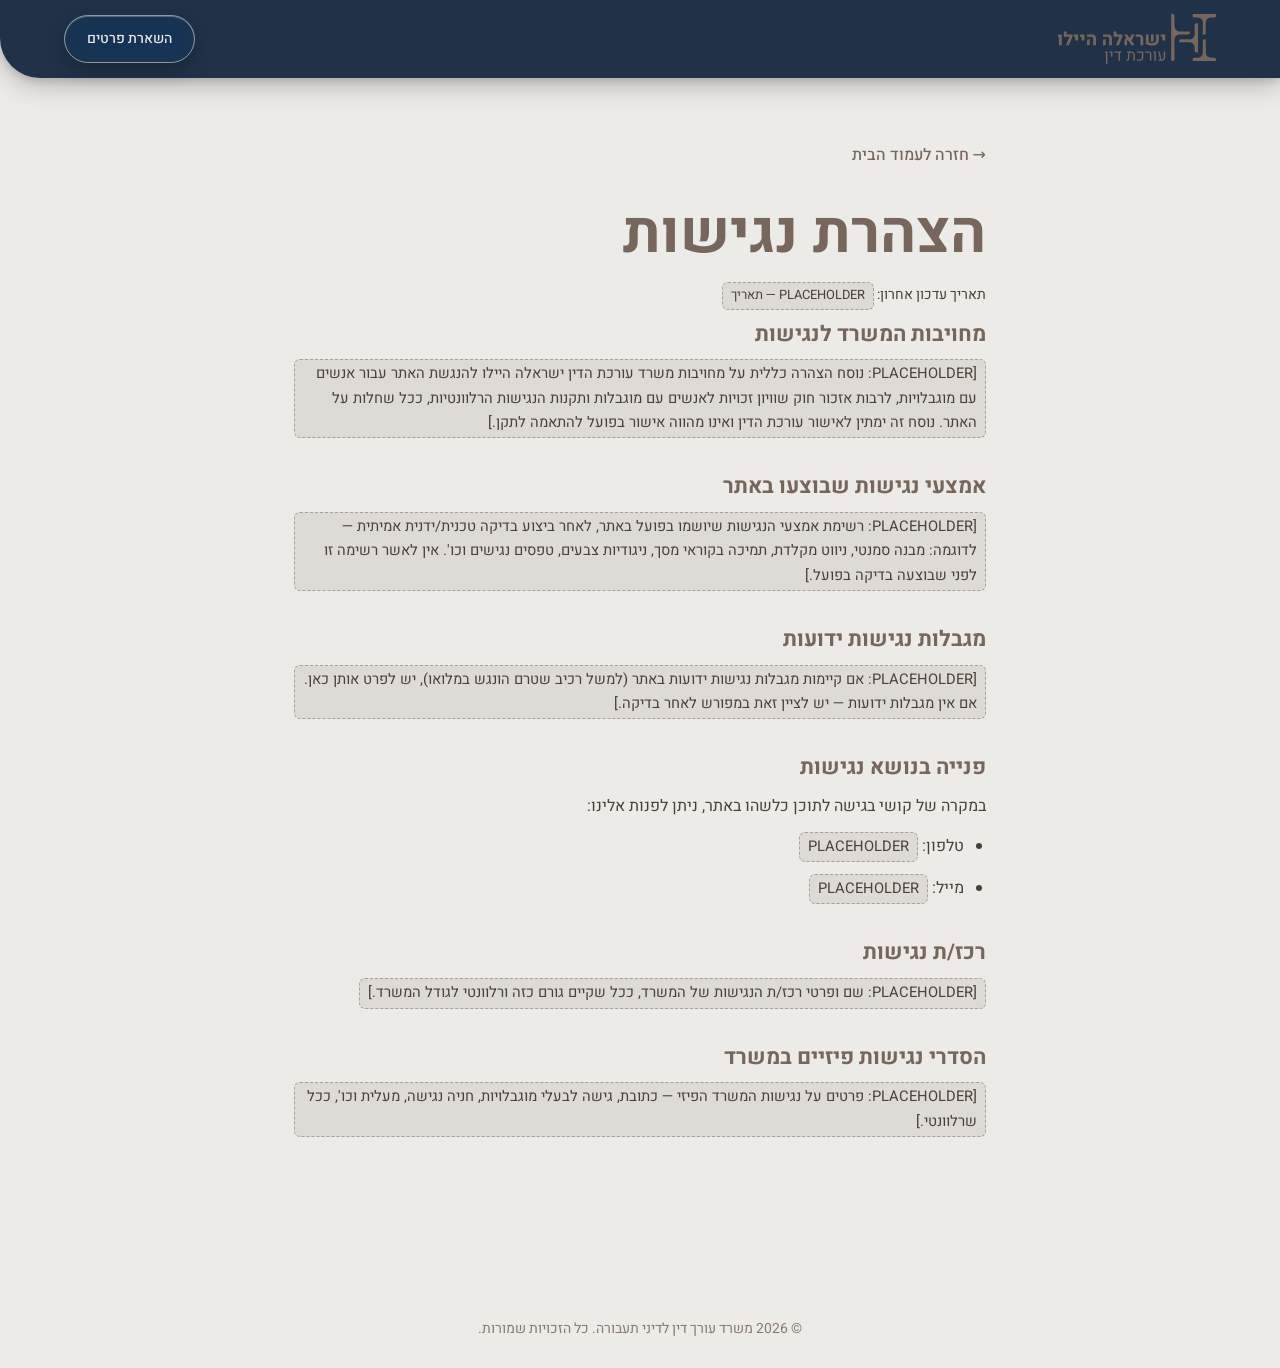
==== accessibility-statement.html @ 23fb0fcb "Add files via upload" ====
<!DOCTYPE html>
<html lang="he" dir="rtl">
<head>
  <meta charset="UTF-8">
  <meta name="viewport" content="width=device-width, initial-scale=1">
  <title>הצהרת נגישות | ישראלה היילו, עורכת דין</title>
  <meta name="description" content="הצהרת נגישות לאתר משרד עורכת הדין ישראלה היילו.">
  <meta name="robots" content="noindex, follow">
  <link rel="canonical" href="https://PLACEHOLDER-DOMAIN.co.il/accessibility-statement.html">
  <link rel="icon" href="assets/icons/favicon.svg" type="image/svg+xml">

  <link rel="preconnect" href="https://fonts.googleapis.com">
  <link rel="preconnect" href="https://fonts.gstatic.com" crossorigin>
  <link href="https://fonts.googleapis.com/css2?family=Heebo:wght@400;500;700&display=swap" rel="stylesheet">

  <link rel="stylesheet" href="css/reset.css">
  <link rel="stylesheet" href="css/variables.css">
  <link rel="stylesheet" href="css/styles.css">
</head>
<body>

  <a href="#main" class="skip-link sr-only-focusable">דלג לתוכן הראשי</a>

  <header class="site-header">
    <div class="container site-header__inner">
      <a href="index.html" class="site-header__logo-link" aria-label="ישראלה היילו, עורכת דין — לעמוד הבית">
        <img src="assets/icons/logo.svg" alt="ישראלה היילו, עורכת דין" class="site-header__logo">
      </a>
      <a href="index.html#contact" class="btn btn--primary btn--glass site-header__cta">השארת פרטים</a>
    </div>
  </header>

  <main id="main" class="legal-page">
    <div class="container">
      <a href="index.html" class="legal-page__back">→ חזרה לעמוד הבית</a>

      <h1>הצהרת נגישות</h1>
      <p class="legal-page__updated">
        תאריך עדכון אחרון: <span class="placeholder">PLACEHOLDER — תאריך</span>
      </p>

      <section aria-labelledby="a11y-general">
        <h2 id="a11y-general">מחויבות המשרד לנגישות</h2>
        <p>
          <span class="placeholder">
            [PLACEHOLDER: נוסח הצהרה כללית על מחויבות משרד עורכת הדין ישראלה היילו להנגשת האתר עבור אנשים עם מוגבלויות,
            לרבות אזכור חוק שוויון זכויות לאנשים עם מוגבלות ותקנות הנגישות הרלוונטיות, ככל שחלות על האתר. נוסח זה
            ימתין לאישור עורכת הדין ואינו מהווה אישור בפועל להתאמה לתקן.]
          </span>
        </p>
      </section>

      <section aria-labelledby="a11y-measures">
        <h2 id="a11y-measures">אמצעי נגישות שבוצעו באתר</h2>
        <p>
          <span class="placeholder">
            [PLACEHOLDER: רשימת אמצעי הנגישות שיושמו בפועל באתר, לאחר ביצוע בדיקה טכנית/ידנית אמיתית — לדוגמה: מבנה
            סמנטי, ניווט מקלדת, תמיכה בקוראי מסך, ניגודיות צבעים, טפסים נגישים וכו'. אין לאשר רשימה זו לפני שבוצעה
            בדיקה בפועל.]
          </span>
        </p>
      </section>

      <section aria-labelledby="a11y-limitations">
        <h2 id="a11y-limitations">מגבלות נגישות ידועות</h2>
        <p>
          <span class="placeholder">
            [PLACEHOLDER: אם קיימות מגבלות נגישות ידועות באתר (למשל רכיב שטרם הונגש במלואו), יש לפרט אותן כאן. אם אין
            מגבלות ידועות — יש לציין זאת במפורש לאחר בדיקה.]
          </span>
        </p>
      </section>

      <section aria-labelledby="a11y-contact">
        <h2 id="a11y-contact">פנייה בנושא נגישות</h2>
        <p>
          במקרה של קושי בגישה לתוכן כלשהו באתר, ניתן לפנות אלינו:
        </p>
        <ul>
          <li>טלפון: <span class="placeholder">PLACEHOLDER</span></li>
          <li>מייל: <span class="placeholder">PLACEHOLDER</span></li>
        </ul>
      </section>

      <section aria-labelledby="a11y-coordinator">
        <h2 id="a11y-coordinator">רכז/ת נגישות</h2>
        <p>
          <span class="placeholder">
            [PLACEHOLDER: שם ופרטי רכז/ת הנגישות של המשרד, ככל שקיים גורם כזה ורלוונטי לגודל המשרד.]
          </span>
        </p>
      </section>

      <section aria-labelledby="a11y-physical">
        <h2 id="a11y-physical">הסדרי נגישות פיזיים במשרד</h2>
        <p>
          <span class="placeholder">
            [PLACEHOLDER: פרטים על נגישות המשרד הפיזי — כתובת, גישה לבעלי מוגבלויות, חניה נגישה, מעלית וכו', ככל
            שרלוונטי.]
          </span>
        </p>
      </section>
    </div>
  </main>

  <footer class="site-footer">
    <div class="container">
      <div class="site-footer__legal" style="justify-content:center;">
        <p class="site-footer__copyright">© 2026 משרד עורך דין לדיני תעבורה. כל הזכויות שמורות.</p>
      </div>
    </div>
  </footer>

</body>
</html>
---- css/variables.css ----
/* =========================================================
   DESIGN TOKENS
   מבוסס על מפרט Figma מאושר. כל הערכים המסומנים "מדויק"
   הגיעו ישירות מהלקוחה. ערכים המסומנים "משוער" הם הערכה
   הנדסית סבירה (glass/shadow) שממתינה לאישור סופי מול Figma.
   ========================================================= */
:root {
  /* ---- Brand colors (מדויק) ---- */
  --color-navy: #1F3248;
  --color-navy-rgb: 31, 50, 72;
  --color-brown: #76665B;
  --color-brown-rgb: 118, 102, 91;
  --color-cream: #EDEBE8;
  --color-cream-rgb: 237, 235, 232;

  /* ---- Derived text colors ----
     נבדק ידנית מול ניגודיות WCAG AA (חובה לפי בריף הנגישות):
     brown-on-cream ≈ 4.6:1 (עובר AA לטקסט רגיל)
     cream-on-navy  ≈ 11:1 (עובר AAA)
     cream-on-brown ≈ 4.6:1 (עובר AA לטקסט רגיל) */
  --color-text-on-cream: var(--color-brown);
  --color-text-on-dark: var(--color-cream);
  --color-text-muted-on-dark: rgba(var(--color-cream-rgb), 0.78);

  /* ---- Typography ---- */
  --font-family: "Heebo", "Segoe UI", system-ui, -apple-system, sans-serif;
  --fw-regular: 400;
  --fw-medium: 500;
  --fw-bold: 700;

  --fs-h1: clamp(2rem, 1.4rem + 2.8vw, 4.1rem);
  --fs-h2: clamp(1.5rem, 1.2rem + 1.4vw, 2.35rem);
  --fs-h3: clamp(1.05rem, 0.95rem + 0.4vw, 1.25rem);
  --fs-body-lg: clamp(1rem, 0.93rem + 0.3vw, 1.15rem);
  --fs-body: 1rem;
  --fs-small: 0.875rem;
  --fs-eyebrow: 0.875rem;

  --lh-heading: 1.2;
  --lh-body: 1.65;

  /* ---- Layout ---- */
  --container-max: 1280px;
  --container-padding-inline: clamp(20px, 5vw, 80px);
  --section-padding-block: clamp(56px, 9vw, 120px);

  /* ---- Radius (מדויק היכן שצוין) ---- */
  --radius-pill: 999px;
  --radius-card: 20px;
  --radius-header-corner: 37px; /* מדויק — פינה שמאלית-תחתונה של ה-Header */
  --radius-field: 14px;

  /* ---- Shadows (משוער, glassmorphism סטנדרטי) ---- */
  --shadow-drop-btn: 0 8px 20px rgba(0, 0, 0, 0.22);
  --shadow-drop-card: 0 4px 18px rgba(0, 0, 0, 0.12);
  --shadow-inner-field:
    inset 0 2px 6px rgba(0, 0, 0, 0.28),
    inset 0 1px 0 rgba(255, 255, 255, 0.06);
  --shadow-focus: 0 0 0 3px rgba(255, 255, 255, 0.9), 0 0 0 5px var(--color-navy);

  /* ---- Glass effect (משוער) ---- */
  --glass-blur: 12px;
  --glass-bg-on-photo: rgba(var(--color-cream-rgb), 0.16);
  --glass-border-on-photo: rgba(255, 255, 255, 0.35);
  --glass-bg-card: rgba(255, 255, 255, 0.08);
  --glass-border-card: rgba(255, 255, 255, 0.18);

  /* ---- Motion ---- */
  --ease-standard: cubic-bezier(0.4, 0, 0.2, 1);
  --duration-fast: 150ms;
  --duration-base: 250ms;

  /* ---- Z-index scale ---- */
  --z-header: 50;
  --z-skiplink: 100;
}
---- css/styles.css ----
/* =========================================================
   BASE
   ========================================================= */
html {
  scroll-padding-top: 100px;
}

body {
  font-family: var(--font-family);
  font-weight: var(--fw-regular);
  font-size: var(--fs-body);
  line-height: var(--lh-body);
  background: var(--color-cream);
  color: var(--color-text-on-cream);
  overflow-x: hidden;
}

.container {
  max-width: var(--container-max);
  margin-inline: auto;
  padding-inline: var(--container-padding-inline);
}

h1, h2, h3 {
  font-weight: var(--fw-bold);
  line-height: var(--lh-heading);
}

h2 { font-size: var(--fs-h2); }
h3 { font-size: var(--fs-h3); }

a:focus-visible,
button:focus-visible,
input:focus-visible,
textarea:focus-visible {
  outline: 3px solid var(--color-navy);
  outline-offset: 3px;
  border-radius: 4px;
}

.hero :focus-visible,
.cta :focus-visible {
  outline: 3px solid var(--color-cream);
  outline-offset: 3px;
}

/* =========================================================
   SKIP LINK (a11y)
   ========================================================= */
.skip-link {
  position: fixed;
  inset-inline-start: 12px;
  top: 12px;
  z-index: var(--z-skiplink);
  background: var(--color-navy);
  color: var(--color-cream);
  padding: 12px 20px;
  border-radius: 10px;
  font-weight: var(--fw-medium);
  transform: translateY(-150%);
  transition: transform var(--duration-base) var(--ease-standard);
}

.skip-link:focus {
  transform: translateY(0);
}

/* =========================================================
   BUTTONS
   ========================================================= */
.btn {
  display: inline-flex;
  align-items: center;
  justify-content: center;
  gap: 8px;
  padding: 15px 30px;
  border-radius: var(--radius-pill);
  font-weight: var(--fw-medium);
  font-size: var(--fs-body);
  white-space: nowrap;
  transition: transform var(--duration-fast) var(--ease-standard),
              box-shadow var(--duration-fast) var(--ease-standard),
              background-color var(--duration-fast) var(--ease-standard);
}

.btn:hover { transform: translateY(-2px); }
.btn:active { transform: translateY(0); }

.btn--glass {
  backdrop-filter: blur(var(--glass-blur)) saturate(160%);
  -webkit-backdrop-filter: blur(var(--glass-blur)) saturate(160%);
  box-shadow: var(--shadow-drop-btn), inset 0 1px 0 rgba(255, 255, 255, 0.25);
  border: 1px solid var(--glass-border-on-photo);
}

.btn--primary {
  background: rgba(var(--color-navy-rgb), 0.72);
  color: var(--color-cream);
}
.btn--primary:hover { background: rgba(var(--color-navy-rgb), 0.85); }

.btn--secondary {
  background: rgba(var(--color-brown-rgb), 0.62);
  color: var(--color-cream);
}
.btn--secondary:hover { background: rgba(var(--color-brown-rgb), 0.78); }

.btn--submit {
  width: 100%;
  background: var(--color-brown);
  color: var(--color-cream);
  backdrop-filter: blur(6px);
  -webkit-backdrop-filter: blur(6px);
  box-shadow: var(--shadow-drop-btn);
  border: 1px solid rgba(255, 255, 255, 0.15);
  position: relative;
}
.btn--submit:hover { background: #857567; }
.btn--submit:disabled { opacity: 0.7; cursor: not-allowed; transform: none; }

.btn-spinner {
  display: none;
  width: 16px;
  height: 16px;
  border-radius: 50%;
  border: 2px solid rgba(237, 235, 232, 0.4);
  border-top-color: var(--color-cream);
  animation: spin 0.7s linear infinite;
}
.is-loading .btn-spinner { display: inline-block; }
.is-loading .btn-label { opacity: 0.85; }

@keyframes spin {
  to { transform: rotate(360deg); }
}

/* =========================================================
   HEADER
   בסיסי לכל הרוחבים: פינה מעוגלת גדולה יותר, אפקט זכוכית
   (שקיפות + blur) וצל עדין — זהה במובייל ובדסקטופ.
   ========================================================= */
.site-header {
  position: sticky;
  top: 0;
  z-index: var(--z-header);

  /* רקע אטום — בלי שקיפות ובלי glass */
  background: var(--color-navy);

  /* אין blur / backdrop-filter */
  border-bottom-left-radius: 40px;

  /* Drop shadow ברור כלפי מטה */
  box-shadow:
    0 8px 24px rgba(0, 0, 0, 0.22),
    0 3px 8px rgba(0, 0, 0, 0.12);
}

.site-header__inner {
  display: flex;
  align-items: center;
  justify-content: space-between;
  gap: 16px;
  padding-block: 14px;
  /* ללא max-width של .container — כדי שבמסכים רחבים מאוד הלוגו
     והכפתור ימשיכו להתרווח יחסית לרוחב המסך ולא יישארו "תקועים"
     צמודים זה לזה במרכז. */
  max-width: none;
}

.site-header__logo-link {
  display: inline-flex;
  align-items: center;
}

.site-header__logo {
  height: 50px;
  width: auto;
}

.site-header__cta {
  padding: 11px 22px;
  font-size: var(--fs-small);
  background: transparent;
  color: var(--color-cream);
  border: 1.5px solid rgba(237, 235, 232, 0.55);
}
.site-header__cta:hover {
  background: rgba(237, 235, 232, 0.1);
  border-color: var(--color-cream);
}

/* =========================================================
   HERO — BASE (מובייל, ברירת מחדל)
   כותרת + טקסט במרכז למעלה, רווח, כפתורים למטה.
   התמונה משמשת כרקע מלא של הסקשן ותמיד נראית במלואה
   (object-fit: contain — לא נחתכת, לא נמתחת).
   גובה הסקשן נשלט במקום אחד: --hero-height-mobile.
   ========================================================= */
/* =========================================================
   HERO — EDITABLE VALUES
   כאן אפשר לשלוט בקלות על הטיפוגרפיה וגודל התמונה
   ========================================================= */

.hero {
  /* ---------- TYPOGRAPHY ---------- */

  /* רווח בין האותיות */
  --hero-letter-spacing-heading: 0px;
  --hero-letter-spacing-text: 0px;

  /* רווח בין השורות */
  --hero-line-height-heading: 1.15;
  --hero-line-height-text: 1.6;

  /* ---------- IMAGE SIZE ---------- */

  /* הגדלת התמונה במובייל */
  --hero-image-scale-mobile: 1.35;

  /* הגדלת התמונה בדסקטופ */
  --hero-image-scale-desktop: 1.50;
   }

/* =========================================================
   HERO — BASE / MOBILE
   ========================================================= */

.hero {
  position: relative;
  background: var(--color-cream);

  /*
   * גובה הסקשן במובייל
   */
  min-height: 760px;

  display: flex;
  align-items: stretch;
  overflow: hidden;

  /*
   * חשוב:
   * מונע מה-padding להגדיל את האלמנט מעבר לגובה שהוגדר.
   */
  box-sizing: border-box;
}

/* =========================================================
   HERO — IMAGE
   ========================================================= */

.hero__media {
  position: absolute;
  inset: 0;
  z-index: 0;

  display: flex;
  align-items: center;
  justify-content: center;

  overflow: hidden;
}

.hero__image {
  width: 100%;
  height: 100%;

  object-fit: contain;
  object-position: center center;

  /*
   * הגדלת התמונה במובייל.
   * שנה את --hero-image-scale-mobile
   * כדי להגדיל / להקטין.
   */
  transform: scale(var(--hero-image-scale-mobile));
}

/* =========================================================
   HERO — CONTENT
   ========================================================= */

.hero__content {
  position: relative;
  z-index: 2;

  width: 100%;
  min-height: 0;

  /*
   * חשוב מאוד:
   * ה-content מקבל את גובה ה-hero עצמו.
   */
  height: 760px;

  display: flex;
  flex-direction: column;

  /*
   * כותרת למעלה,
   * כפתורים למטה.
   */
  justify-content: space-between;

  padding-block: 34px 3px;

  box-sizing: border-box;
}

.hero__text-col {
  width: 100%;
  text-align: center;
}

.hero__intro {
  display: flex;
  flex-direction: column;
}

.hero__heading {
  font-size: var(--fs-h1);
  color: var(--color-brown);

  margin-block-end: 8px;

  /* עריכה נוחה */
  letter-spacing: var(--hero-letter-spacing-heading);
  line-height: var(--hero-line-height-heading);
}

.hero__heading-desktop {
  display: none;
}

.hero__heading-mobile {
  display: block;
}

.hero__subheading {
  font-size: var(--fs-body-lg);
  color: var(--color-text-on-cream);

  max-width: 46ch;
  margin-inline: auto;

  /* עריכה נוחה */
  letter-spacing: var(--hero-letter-spacing-text);
  line-height: var(--hero-line-height-text);
}

/* =========================================================
   HERO — BUTTONS
   ========================================================= */

.hero__actions {
  position: relative;
  z-index: 3;

  display: flex;
  flex-direction: column;
  align-items: stretch;

  gap: 10px;

  width: 100%;
  max-width: 320px;

  margin-inline: auto;

  /*
   * הכפתורים יושבים בתחתית הסקשן
   * ונכנסים מעט לתוך התמונה.
   */
transform: translateY(0);}

.hero__actions .btn--primary {
  order: 1;
}

.hero__actions .btn--secondary {
  order: 2;
}
/* =========================================================
   HERO — DESKTOP
   ========================================================= */

@media (min-width: 761px) {
  .hero {
    direction: ltr;
    height: 700px;
    min-height: 700px;
    max-height: 700px;
    display: flex;
    flex-direction: row;
    align-items: stretch;
  }

  .hero__media {
    position: relative;
    inset: auto;
    order: 2;
    flex: 0 0 35%;
    max-width: 35%;
    display: flex;
    align-items: center;
    justify-content: center;
    overflow: visible;
  }

  .hero__image {
    width: 100%;
    height: 100%;
    object-fit: contain;
    object-position: center center;
    transform:
    scale(var(--hero-image-scale-desktop))
    translateX(-35px)
    translateY(-30px);
  }

  .hero__content {
    order: 1;
    flex: 0 0 65%;
    max-width: 65%;
    min-height: 0;
    height: auto;
    display: flex;
    flex-direction: column;
    align-items: center;
    justify-content: center;
    padding-inline:
      clamp(28px, 4vw, 56px)
      clamp(20px, 2.5vw, 40px);
    padding-block: 0;
    box-sizing: border-box;
    direction: rtl;
    transform: translateX(50px);
  }

  .hero__content .hero__heading-desktop {
    display: inline;
  }

  .hero__content .hero__heading-mobile {
    display: none;
  }

  .hero__text-col {
    width: 100%;
    max-width: 620px;
    margin-inline-start: auto;
    margin-inline-end: 0;
    text-align: right;
  }

  .hero__intro {
    display: block;
  }

  .hero__subheading {
    margin-inline: 0;
    margin-block-end: 30px;
  }

  .hero__actions {
    position: relative;
    display: flex;
    flex-direction: row;
    align-items: center;
    justify-content: flex-start;
    gap: 14px;
    width: auto;
    max-width: none;
    margin-inline: 0;
    transform: none;
    direction: rtl;
  }

  .hero__actions .btn--primary {
    order: 1;
  }

  .hero__actions .btn--secondary {
    order: 2;
  }
}

/* =========================================================
   HERO — TABLET / SMALL DESKTOP
   ========================================================= */

@media (min-width: 761px) and (max-width: 1024px) {

  .hero {
    height: calc(100svh - 120px);
    min-height: 520px;
  }

  .hero__media {
    flex-basis: 40%;
    max-width: 40%;
  }

  .hero__content {
    flex-basis: 60%;
    max-width: 60%;

    padding-inline: 28px;
  }

  .hero__text-col {
    max-width: 480px;
  }

  /*
   * בטאבלט מעט פחות הגדלה
   * כדי לא לדחוף את התמונה מחוץ לאזור.
   */
  .hero__image {
  transform: scale(1.10) translateX(-15px) translateY(-20px);
}
}

/* =========================================================
   SERVICES SECTION
   ========================================================= */
.services {
  background: var(--color-cream);
  padding-block: var(--section-padding-block);
}

.services__intro {
  text-align: center;
  max-width: 900px;
  margin-inline: auto;
  margin-block-end: 48px;
}

.services__break {
  display: none; /* בדסקטופ: שורה אחת */
}

.eyebrow {
  font-size: var(--fs-eyebrow);
  font-weight: var(--fw-medium);
  color: var(--color-brown);
  margin-block-end: 10px;
  letter-spacing: 0.02em;
}

.services h2 {
  color: var(--color-brown);
}

.services__grid {
  display: grid;
  grid-template-columns: repeat(2, 1fr);
  gap: 20px;
}

.service-card {
  background: rgba(255, 255, 255, 0.34);
  border: 1px solid rgba(var(--color-brown-rgb), 0.16);
  border-radius: var(--radius-card);
  padding: 28px 30px;
  box-shadow:
    0 8px 24px rgba(var(--color-brown-rgb), 0.08);
}

.service-card h3 {
  color: var(--color-brown);
  margin-block-end: 10px;
}

.service-card p {
  color: #5A4C42;
  font-size: var(--fs-body);
}

/* =========================================================
   CTA + CONTACT FORM SECTION
   כותרת -> טקסט -> טופס, מוערם ומורכז (גם בדסקטופ וגם במובייל)
   ========================================================= */
.cta {
  background: var(--color-navy);
  padding-block: var(--section-padding-block);
}

.cta__grid {
  display: flex;
  flex-direction: column;
  align-items: center;
  gap: 32px;
  text-align: center;
}

.cta__text {
  max-width: 640px;
  margin-inline: auto;
}

.cta__text h2 {
  color: var(--color-text-on-dark);
  margin-block-end: 18px;
}

.cta__text p {
  color: var(--color-text-muted-on-dark);
  font-size: var(--fs-body-lg);
  max-width: 46ch;
  margin-inline: auto;
}

.contact-form {
  width: 100%;
  margin-inline: auto;
  background: rgba(255, 255, 255, 0.04);
  border: 1px solid rgba(255, 255, 255, 0.08);
  backdrop-filter: blur(var(--glass-blur));
  -webkit-backdrop-filter: blur(var(--glass-blur));
  border-radius: var(--radius-card);
  padding: 32px;
  text-align: right;
  display: flex;
  flex-direction: column;
}

/* סדר בסיס (מובייל): שם, טלפון, מייל, הודעה, ואז הערת פרטיות/כפתור/סטטוס בסוף */
.form-field--name    { order: 1; }
.form-field--phone   { order: 2; }
.form-field--email   { order: 3; }
.form-field--message { order: 4; }
.contact-form .form-privacy-note { order: 10; }
.contact-form .btn--submit       { order: 11; }
.contact-form .form-status       { order: 12; }

.form-field {
  margin-block-end: 12px;
}

.form-field label {
  display: block;
  font-size: var(--fs-small);
  font-weight: var(--fw-medium);
  color: var(--color-text-on-dark);
  margin-block-end: 8px;
}

.form-field input,
.form-field textarea {
  width: 100%;
  padding: 10px 14px;
  border-radius: var(--radius-field);
  border: 1px solid rgba(255, 255, 255, 0.14);
  background: rgba(255, 255, 255, 0.05);
  color: var(--color-cream);
  box-shadow: var(--shadow-inner-field);
}

.form-field input::placeholder,
.form-field textarea::placeholder {
  color: rgba(237, 235, 232, 0.45);
}

.form-field textarea {
  resize: vertical;
  min-height: 96px;
}

.form-field input:invalid[data-touched="true"],
.form-field textarea:invalid[data-touched="true"] {
  border-color: #E29578;
}

.form-error {
  display: block;
  min-height: 1.2em;
  font-size: var(--fs-small);
  color: #F1A98D;
  margin-block-start: 6px;
}

.required-marker {
  color: #F1A98D;
  margin-inline-start: 2px;
}

.form-privacy-note {
  font-size: var(--fs-small);
  color: var(--color-text-muted-on-dark);
  background: rgba(255, 255, 255, 0.04);
  border-inline-start: 3px solid rgba(237, 235, 232, 0.4);
  padding: 12px 14px;
  border-radius: 8px;
  margin-block-end: 22px;
  line-height: 1.6;
}

.form-status {
  margin-block-start: 14px;
  font-size: var(--fs-small);
  font-weight: var(--fw-medium);
  min-height: 1.4em;
}

.form-status[data-state="success"] { color: #9FD8B6; }
.form-status[data-state="error"] { color: #F1A98D; }

/* =========================================================
   FOOTER
   ========================================================= */
.site-footer {
  background: var(--color-cream);
  padding-block: 48px 28px;
}

.site-footer__top {
  display: flex;
  flex-wrap: wrap;
  align-items: center;
  justify-content: space-between;
  gap: 24px;
}

.site-footer__logo {
  height: 46px; /* דסקטופ: 42px + 4px */
  width: auto;
}

.site-footer__contact a {
  color: var(--color-text-on-cream);
  font-size: var(--fs-small);
  transition: opacity var(--duration-fast);
}
.site-footer__contact a:hover { opacity: 0.7; }

.site-footer__divider {
  border: none;
  border-top: 1px solid rgba(var(--color-brown-rgb), 0.25);
  margin-block: 28px;
}

.site-footer__legal {
  display: flex;
  flex-wrap: wrap;
  align-items: center;
  justify-content: space-between;
  gap: 16px;
}

.site-footer__legal-links {
  display: flex;
  gap: 20px;
  font-size: var(--fs-small);
}

.site-footer__legal-links a {
  color: var(--color-text-on-cream);
  transition: opacity var(--duration-fast);
}
.site-footer__legal-links a:hover,
.site-footer__legal-links a:focus-visible { opacity: 0.65; text-decoration: underline; }

.site-footer__copyright {
  font-size: var(--fs-small);
  color: rgba(var(--color-brown-rgb), 0.85);
}

.site-footer__credit {
  font-size: var(--fs-small);
  color: rgba(var(--color-brown-rgb), 0.85);
  transition: opacity var(--duration-fast);
}
.site-footer__credit:hover,
.site-footer__credit:focus-visible { opacity: 0.65; text-decoration: underline; }

/* =========================================================
   SOCIAL ICONS — exact spec supplied by client, מוקטן ב-2px
   ========================================================= */
.social-row{
  display:flex;
  flex-direction:row;
  align-items:center;
  justify-content:center;
  gap:14px;
}
.social-btn{
  width:40px;
  height:40px;
  display:flex;
  align-items:center;
  justify-content:center;
  text-decoration:none;
  border-radius:50%;
  background:rgba(237,235,232,0.06);
  border:1px solid rgba(237,235,232,0.20);
  backdrop-filter:blur(4px) saturate(180%);
  -webkit-backdrop-filter:blur(4px) saturate(180%);
  box-shadow:
    0 3px 8px rgba(0,0,0,0.20),
    inset 0 1px 0 rgba(255,255,255,0.15);
  color:#8F7D6E;
  -webkit-tap-highlight-color:
    rgba(237,235,232,0.15);
  transition: transform var(--duration-fast) var(--ease-standard);
}
.social-btn:hover,
.social-btn:focus-visible{
  transform: translateY(-2px);
}
.social-btn svg{
  width:26px;
  height:26px;
  display:block;
  filter:drop-shadow(
    0 2px 4px rgba(0,0,0,0.25)
  );
}
@media (max-height:700px){
  .social-btn{
    width:36px;
    height:36px;
  }
  .social-btn svg{
    width:23px;
    height:23px;
  }
}

/* =========================================================
   LEGAL PAGES (accessibility statement / privacy policy)
   ========================================================= */
.legal-page {
  padding-block: 64px 96px;
}

.legal-page .container {
  max-width: 820px;
}

.legal-page h1 {
  font-size: var(--fs-h1);
  color: var(--color-brown);
  margin-block-end: 12px;
}

.legal-page__updated {
  font-size: var(--fs-small);
  color: rgba(var(--color-brown-rgb), 0.8);
  margin-block-end: 40px;
}

.legal-page section {
  margin-block-end: 36px;
}

.legal-page h2 {
  font-size: 1.35rem;
  color: var(--color-brown);
  margin-block-end: 12px;
}

.legal-page p,
.legal-page li {
  color: #4A4038;
  margin-block-end: 12px;
}

.legal-page ul {
  padding-inline-start: 1.4em;
  list-style: disc;
}

.legal-page .placeholder {
  display: inline-block;
  background: rgba(var(--color-brown-rgb), 0.12);
  border: 1px dashed rgba(var(--color-brown-rgb), 0.5);
  border-radius: 6px;
  padding: 2px 8px;
  font-size: 0.92em;
}

.legal-page__back {
  display: inline-flex;
  align-items: center;
  gap: 6px;
  margin-block-end: 32px;
  color: var(--color-brown);
  font-weight: var(--fw-medium);
}
.legal-page__back:hover { text-decoration: underline; }

/* =========================================================
   RESPONSIVE — MOBILE (≤760px)
   ========================================================= */
@media (max-width: 760px) {

  .site-header__inner {
    padding-block: 8px 16px;
  }

  .site-header__logo {
    height: 42px;
  }

  .site-header__cta {
    padding: 9px 16px;
    font-size: 0.8rem;
  }

  .services__intro {
    text-align: right;
    margin-inline: 0;
    max-width: none;
  }

  .services__break {
    display: block; /* במובייל: שבירת שורה אחרי הפסיק */
  }

  .services__grid {
    grid-template-columns: 1fr;
  }

  .cta__text p {
    margin-inline: auto;
  }

  .site-footer__logo {
    height: 38px; /* מובייל: 36px + 2px */
  }

  .site-footer__top {
    flex-direction: column;
    text-align: center;
  }

  .site-footer__legal {
    flex-direction: column;
    text-align: center;
  }
  /* HERO — MOBILE ONLY */
  .hero {
    min-height: 790px;
     --hero-line-height-heading: 1.0;
  }

  .hero__content {
    height: 790px;
    padding-block: 34px 0;
    box-sizing: border-box;
  }
.hero__actions {
    position: absolute;
    left: 50%;
    bottom: 28px;
    transform: translateX(-50%);
    width: 100%;
    max-width: 320px;
    margin: 0;
  }

.hero__image {
  transform: scale(1.25) translateY(20px);
   }
}

/* =========================================================
   RESPONSIVE — SMALL MOBILE (≤390px)
   ========================================================= */
@media (max-width: 390px) {
  :root {
    --container-padding-inline: 16px;
  }

  .btn {
    padding: 13px 22px;
    font-size: 0.92rem;
  }

  .contact-form {
    padding: 22px;
  }

  /* HERO — מסכים קטנים מאוד */

  .hero {
    min-height: 700px;
  }

.hero__content {
    height: 700px;
    padding-block: 28px 0;
  }
}


/* =========================================================
   DESKTOP — CONTACT FORM
   ימין: שם מלא + מייל
   שמאל: טלפון + הודעה
   ========================================================= */

@media (min-width: 761px) {

  .contact-form {
    display: flex;
    flex-direction: row;
    flex-wrap: wrap;
    align-items: flex-start;
    gap: 16px;

    /* RTL = העמודה הראשונה מתחילה מימין */
    direction: rtl;
  }

  .contact-form .form-field {
    flex: 0 0 calc(50% - 8px);
    width: calc(50% - 8px);
    min-width: 0;
    margin-block-end: 0;

    direction: rtl;
  }

  /* -----------------------------------------
     שורה 1
     ימין = שם מלא
     שמאל = טלפון
     ----------------------------------------- */

  .form-field--name {
    order: 1;
  }

  .form-field--phone {
    order: 2;
  }

  /* -----------------------------------------
     שורה 2
     ימין = כתובת מייל
     שמאל = הודעה
     ----------------------------------------- */

  .form-field--email {
    order: 3;
  }

  .form-field--message {
    order: 4;
  }

  /* הודעה גבוהה יותר */
  .contact-form .form-field--message textarea {
    min-height: 150px;
  }

  /* -----------------------------------------
     פרטיות / סטטוס
     ----------------------------------------- */

  .contact-form .form-privacy-note,
  .contact-form .form-status {
    flex-basis: 100%;
  }

  /* -----------------------------------------
     כפתור שליחה
     מתחת לטופס, מיושר לשמאל
     ----------------------------------------- */

.contact-form .btn--submit {
    display: flex;
    flex: 0 0 auto;
    width: auto;
    padding-inline: 40px;
    padding-block: 10px;
    margin-inline-start: auto;
    margin-inline-end: 0;
  }
}

/* =========================================================
   PREVENT HORIZONTAL SCROLL
   ========================================================= */
html,
body {
  max-width: 100%;
}
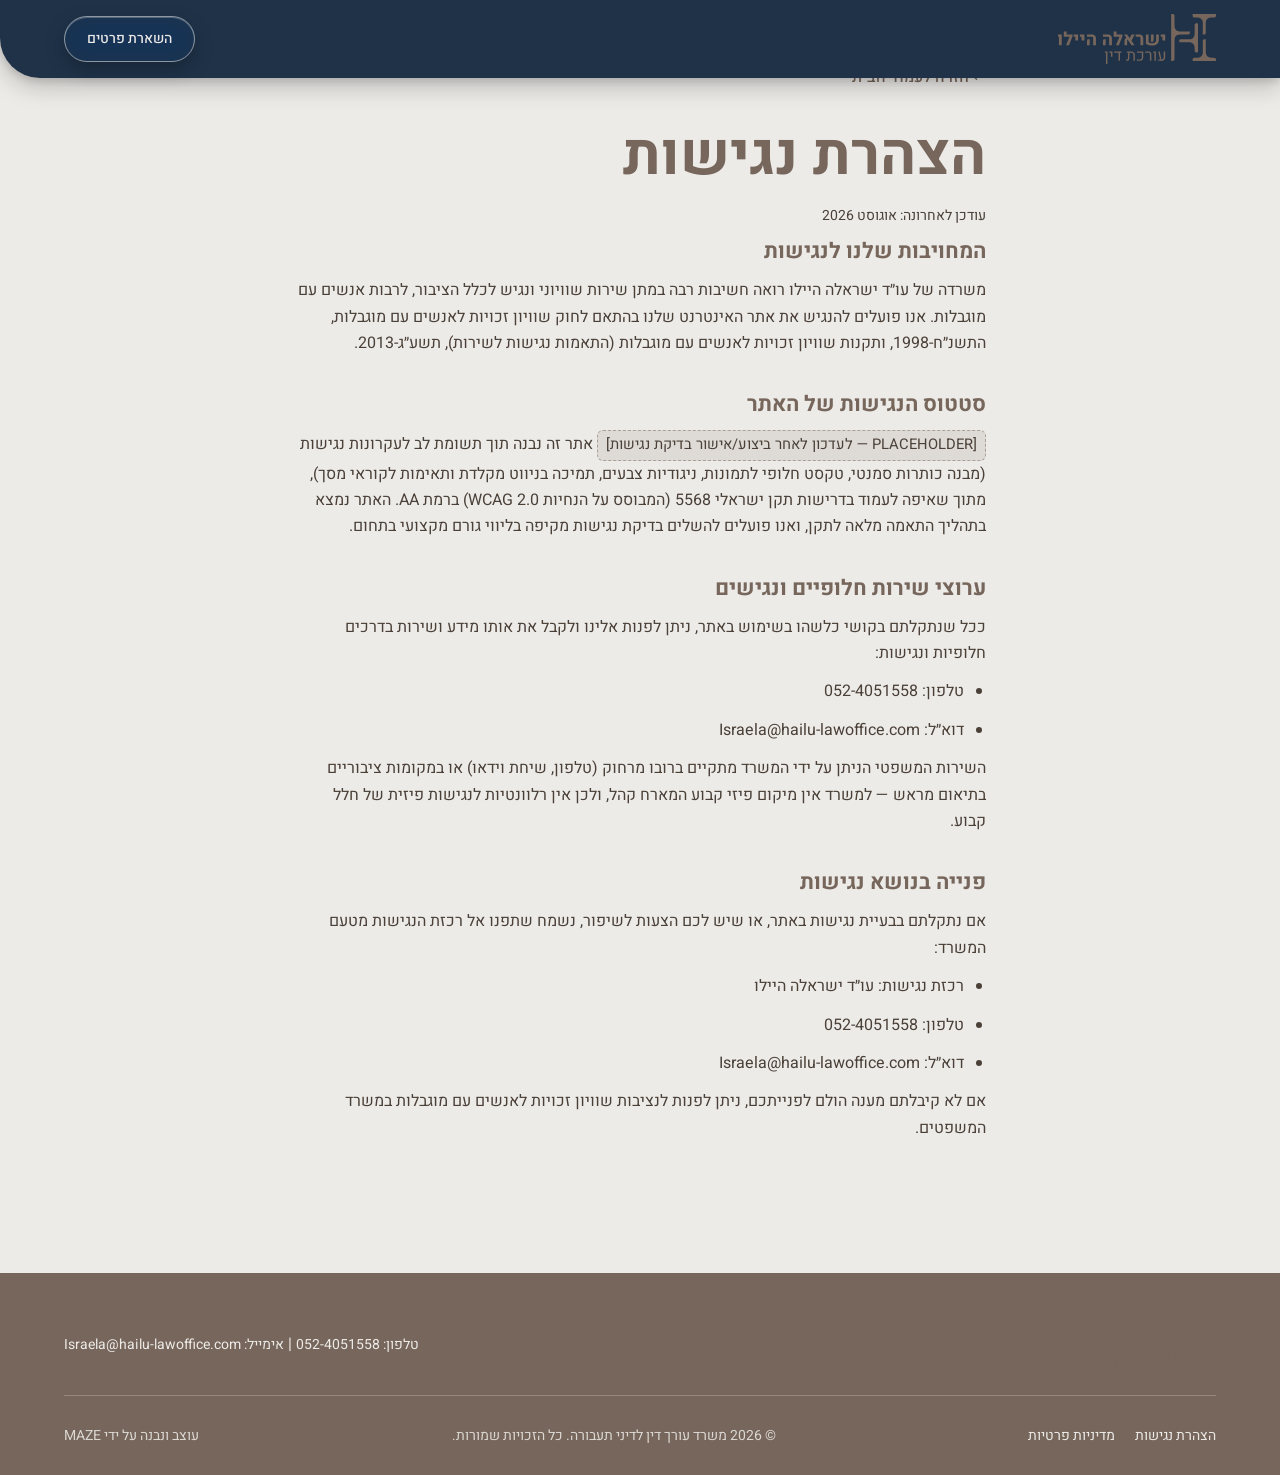
==== commit 11ae8500: "Add files via upload" ====
--- a/accessibility-statement.html
+++ b/accessibility-statement.html
@@ -4,9 +4,9 @@
   <meta charset="UTF-8">
   <meta name="viewport" content="width=device-width, initial-scale=1">
   <title>הצהרת נגישות | ישראלה היילו, עורכת דין</title>
-  <meta name="description" content="הצהרת נגישות לאתר משרד עורכת הדין ישראלה היילו.">
-  <meta name="robots" content="noindex, follow">
+  <meta name="description" content="הצהרת נגישות של אתר האינטרנט של עו״ד ישראלה היילו.">
   <link rel="canonical" href="https://PLACEHOLDER-DOMAIN.co.il/accessibility-statement.html">
+
   <link rel="icon" href="assets/icons/favicon.svg" type="image/svg+xml">
 
   <link rel="preconnect" href="https://fonts.googleapis.com">
@@ -30,83 +30,97 @@
     </div>
   </header>
 
-  <main id="main" class="legal-page">
-    <div class="container">
-      <a href="index.html" class="legal-page__back">→ חזרה לעמוד הבית</a>
+  <main id="main">
+    <section class="legal-page">
+      <div class="container">
 
-      <h1>הצהרת נגישות</h1>
-      <p class="legal-page__updated">
-        תאריך עדכון אחרון: <span class="placeholder">PLACEHOLDER — תאריך</span>
-      </p>
+        <a href="index.html" class="legal-page__back">&larr; חזרה לעמוד הבית</a>
 
-      <section aria-labelledby="a11y-general">
-        <h2 id="a11y-general">מחויבות המשרד לנגישות</h2>
-        <p>
-          <span class="placeholder">
-            [PLACEHOLDER: נוסח הצהרה כללית על מחויבות משרד עורכת הדין ישראלה היילו להנגשת האתר עבור אנשים עם מוגבלויות,
-            לרבות אזכור חוק שוויון זכויות לאנשים עם מוגבלות ותקנות הנגישות הרלוונטיות, ככל שחלות על האתר. נוסח זה
-            ימתין לאישור עורכת הדין ואינו מהווה אישור בפועל להתאמה לתקן.]
-          </span>
-        </p>
-      </section>
+        <h1>הצהרת נגישות</h1>
+        <p class="legal-page__updated">עודכן לאחרונה: אוגוסט 2026</p>
 
-      <section aria-labelledby="a11y-measures">
-        <h2 id="a11y-measures">אמצעי נגישות שבוצעו באתר</h2>
-        <p>
-          <span class="placeholder">
-            [PLACEHOLDER: רשימת אמצעי הנגישות שיושמו בפועל באתר, לאחר ביצוע בדיקה טכנית/ידנית אמיתית — לדוגמה: מבנה
-            סמנטי, ניווט מקלדת, תמיכה בקוראי מסך, ניגודיות צבעים, טפסים נגישים וכו'. אין לאשר רשימה זו לפני שבוצעה
-            בדיקה בפועל.]
-          </span>
-        </p>
-      </section>
+        <section>
+          <h2>המחויבות שלנו לנגישות</h2>
+          <p>
+            משרדה של עו״ד ישראלה היילו רואה חשיבות רבה במתן שירות שוויוני ונגיש לכלל
+            הציבור, לרבות אנשים עם מוגבלות. אנו פועלים להנגיש את אתר האינטרנט שלנו
+            בהתאם לחוק שוויון זכויות לאנשים עם מוגבלות, התשנ״ח-1998, ותקנות שוויון
+            זכויות לאנשים עם מוגבלות (התאמות נגישות לשירות), תשע״ג-2013.
+          </p>
+        </section>
 
-      <section aria-labelledby="a11y-limitations">
-        <h2 id="a11y-limitations">מגבלות נגישות ידועות</h2>
-        <p>
-          <span class="placeholder">
-            [PLACEHOLDER: אם קיימות מגבלות נגישות ידועות באתר (למשל רכיב שטרם הונגש במלואו), יש לפרט אותן כאן. אם אין
-            מגבלות ידועות — יש לציין זאת במפורש לאחר בדיקה.]
-          </span>
-        </p>
-      </section>
+        <section>
+          <h2>סטטוס הנגישות של האתר</h2>
+          <p>
+            <span class="placeholder">[PLACEHOLDER — לעדכון לאחר ביצוע/אישור בדיקת נגישות]</span>
+            אתר זה נבנה תוך תשומת לב לעקרונות נגישות (מבנה כותרות סמנטי, טקסט
+            חלופי לתמונות, ניגודיות צבעים, תמיכה בניווט מקלדת ותאימות לקוראי מסך),
+            מתוך שאיפה לעמוד בדרישות תקן ישראלי 5568 (המבוסס על הנחיות WCAG 2.0)
+            ברמת AA. האתר נמצא בתהליך התאמה מלאה לתקן, ואנו פועלים להשלים בדיקת
+            נגישות מקיפה בליווי גורם מקצועי בתחום.
+          </p>
+        </section>
 
-      <section aria-labelledby="a11y-contact">
-        <h2 id="a11y-contact">פנייה בנושא נגישות</h2>
-        <p>
-          במקרה של קושי בגישה לתוכן כלשהו באתר, ניתן לפנות אלינו:
-        </p>
-        <ul>
-          <li>טלפון: <span class="placeholder">PLACEHOLDER</span></li>
-          <li>מייל: <span class="placeholder">PLACEHOLDER</span></li>
-        </ul>
-      </section>
+        <section>
+          <h2>ערוצי שירות חלופיים ונגישים</h2>
+          <p>
+            ככל שנתקלתם בקושי כלשהו בשימוש באתר, ניתן לפנות אלינו ולקבל את אותו
+            מידע ושירות בדרכים חלופיות ונגישות:
+          </p>
+          <ul>
+            <li>טלפון: <a href="tel:+972524051558">052-4051558</a></li>
+            <li>דוא״ל: <a href="mailto:Israela@hailu-lawoffice.com">Israela@hailu-lawoffice.com</a></li>
+          </ul>
+          <p>
+            השירות המשפטי הניתן על ידי המשרד מתקיים ברובו מרחוק (טלפון, שיחת
+            וידאו) או במקומות ציבוריים בתיאום מראש — למשרד אין מיקום פיזי קבוע
+            המארח קהל, ולכן אין רלוונטיות לנגישות פיזית של חלל קבוע.
+          </p>
+        </section>
 
-      <section aria-labelledby="a11y-coordinator">
-        <h2 id="a11y-coordinator">רכז/ת נגישות</h2>
-        <p>
-          <span class="placeholder">
-            [PLACEHOLDER: שם ופרטי רכז/ת הנגישות של המשרד, ככל שקיים גורם כזה ורלוונטי לגודל המשרד.]
-          </span>
-        </p>
-      </section>
+        <section>
+          <h2>פנייה בנושא נגישות</h2>
+          <p>
+            אם נתקלתם בבעיית נגישות באתר, או שיש לכם הצעות לשיפור, נשמח שתפנו אל
+            רכזת הנגישות מטעם המשרד:
+          </p>
+          <ul>
+            <li>רכזת נגישות: עו״ד ישראלה היילו</li>
+            <li>טלפון: <a href="tel:+972524051558">052-4051558</a></li>
+            <li>דוא״ל: <a href="mailto:Israela@hailu-lawoffice.com">Israela@hailu-lawoffice.com</a></li>
+          </ul>
+          <p>
+            אם לא קיבלתם מענה הולם לפנייתכם, ניתן לפנות לנציבות שוויון זכויות
+            לאנשים עם מוגבלות במשרד המשפטים.
+          </p>
+        </section>
 
-      <section aria-labelledby="a11y-physical">
-        <h2 id="a11y-physical">הסדרי נגישות פיזיים במשרד</h2>
-        <p>
-          <span class="placeholder">
-            [PLACEHOLDER: פרטים על נגישות המשרד הפיזי — כתובת, גישה לבעלי מוגבלויות, חניה נגישה, מעלית וכו', ככל
-            שרלוונטי.]
-          </span>
-        </p>
-      </section>
-    </div>
+      </div>
+    </section>
   </main>
 
   <footer class="site-footer">
     <div class="container">
-      <div class="site-footer__legal" style="justify-content:center;">
+      <div class="site-footer__top">
+        <a href="index.html" aria-label="ישראלה היילו, עורכת דין — לעמוד הבית">
+          <img src="assets/icons/logo.svg" alt="ישראלה היילו, עורכת דין" class="site-footer__logo">
+        </a>
+        <p class="site-footer__contact">
+          <a href="tel:+972524051558">טלפון: 052-4051558</a>
+          <span aria-hidden="true"> | </span>
+          <a href="mailto:Israela@hailu-lawoffice.com">אימייל: Israela@hailu-lawoffice.com</a>
+        </p>
+      </div>
+
+      <hr class="site-footer__divider">
+
+      <div class="site-footer__legal">
+        <nav aria-label="קישורים משפטיים" class="site-footer__legal-links">
+          <a href="accessibility-statement.html">הצהרת נגישות</a>
+          <a href="privacy-policy.html">מדיניות פרטיות</a>
+        </nav>
         <p class="site-footer__copyright">© 2026 משרד עורך דין לדיני תעבורה. כל הזכויות שמורות.</p>
+        <a href="https://maze.co" target="_blank" rel="noopener" class="site-footer__credit">עוצב ונבנה על ידי MAZE</a>
       </div>
     </div>
   </footer>
--- a/css/styles.css
+++ b/css/styles.css
@@ -3,6 +3,7 @@
    ========================================================= */
 html {
   scroll-padding-top: 100px;
+  scroll-behavior: smooth;
 }
 
 body {
@@ -73,6 +74,8 @@
   align-items: center;
   justify-content: center;
   gap: 8px;
+  height: 46px;
+  box-sizing: border-box;
   padding: 15px 30px;
   border-radius: var(--radius-pill);
   font-weight: var(--fw-medium);
@@ -140,17 +143,13 @@
    (שקיפות + blur) וצל עדין — זהה במובייל ובדסקטופ.
    ========================================================= */
 .site-header {
-  position: sticky;
+  position: fixed;      /* היה: sticky */
   top: 0;
+  left: 0;               /* חדש */
+  right: 0;               /* חדש */
   z-index: var(--z-header);
-
-  /* רקע אטום — בלי שקיפות ובלי glass */
   background: var(--color-navy);
-
-  /* אין blur / backdrop-filter */
   border-bottom-left-radius: 40px;
-
-  /* Drop shadow ברור כלפי מטה */
   box-shadow:
     0 8px 24px rgba(0, 0, 0, 0.22),
     0 3px 8px rgba(0, 0, 0, 0.12);
@@ -177,9 +176,10 @@
   height: 50px;
   width: auto;
 }
-
 .site-header__cta {
-  padding: 11px 22px;
+  height: 46px;
+  box-sizing: border-box;
+  padding-inline: 22px;
   font-size: var(--fs-small);
   background: transparent;
   color: var(--color-cream);
@@ -320,11 +320,8 @@
 
 .hero__heading {
   font-size: var(--fs-h1);
-  color: var(--color-brown);
-
+  color: var(--color-cream);   /* היה: var(--color-brown); */
   margin-block-end: 8px;
-
-  /* עריכה נוחה */
   letter-spacing: var(--hero-letter-spacing-heading);
   line-height: var(--hero-line-height-heading);
 }
@@ -339,14 +336,20 @@
 
 .hero__subheading {
   font-size: var(--fs-body-lg);
-  color: var(--color-text-on-cream);
-
-  max-width: 46ch;
+  color: var(--color-cream);   /* היה: var(--color-text-on-cream); */
+  max-width: none;
   margin-inline: auto;
-
-  /* עריכה נוחה */
   letter-spacing: var(--hero-letter-spacing-text);
   line-height: var(--hero-line-height-text);
+}
+.desktop-break {
+  display: none;
+}
+
+@media (min-width: 761px) {
+  .desktop-break {
+    display: inline;
+  }
 }
 
 /* =========================================================
@@ -385,44 +388,31 @@
    HERO — DESKTOP
    ========================================================= */
 
-@media (min-width: 761px) {
+@media (min-width: 1025px) {
   .hero {
     direction: ltr;
-    height: 700px;
-    min-height: 700px;
-    max-height: 700px;
+    height: 820px;
+    min-height: 820px;
+    max-height: 820px;
     display: flex;
     flex-direction: row;
     align-items: stretch;
+
+    /* חדש — התמונה כרקע מלא של הסקשן */
+    background-image: url('../assets/images/hero-desktop.webp');
+    background-size: cover;
+    background-position: center;
+    background-repeat: no-repeat;
   }
 
   .hero__media {
-    position: relative;
-    inset: auto;
-    order: 2;
-    flex: 0 0 35%;
-    max-width: 35%;
-    display: flex;
-    align-items: center;
-    justify-content: center;
-    overflow: visible;
-  }
-
-  .hero__image {
-    width: 100%;
-    height: 100%;
-    object-fit: contain;
-    object-position: center center;
-    transform:
-    scale(var(--hero-image-scale-desktop))
-    translateX(-35px)
-    translateY(-30px);
+    display: none; /* לא צריך יותר את עמודת התמונה הנפרדת */
   }
 
   .hero__content {
     order: 1;
-    flex: 0 0 65%;
-    max-width: 65%;
+    flex: 1 1 100%;      /* היה: flex: 0 0 65%; */
+    max-width: 100%;      /* היה: max-width: 65%; */
     min-height: 0;
     height: auto;
     display: flex;
@@ -435,7 +425,7 @@
     padding-block: 0;
     box-sizing: border-box;
     direction: rtl;
-    transform: translateX(50px);
+    /* הוסר: transform: translateX(50px); — לא רלוונטי יותר כשהתוכן תופס רוחב מלא */
   }
 
   .hero__content .hero__heading-desktop {
@@ -445,12 +435,116 @@
   .hero__content .hero__heading-mobile {
     display: none;
   }
+   
+.hero__text-col {
+  width: 100%;
+  max-width: 620px;
+  margin-inline-start: 0;      /* היה: auto */
+  margin-inline-end: auto;     /* היה: 0 */
+  text-align: right;
+}
+
+  .hero__intro {
+    display: block;
+  }
+
+  /* חדש — צבע הטקסט הופך לקרם על גבי התמונה */
+  .hero__heading {
+    color: var(--color-cream);
+  }
+
+  .hero__subheading {
+    color: var(--color-cream);
+    margin-inline: 0;
+    margin-block-end: 30px;
+  }
+
+.hero__actions {
+  position: relative;
+  display: flex;
+  flex-direction: row;
+  align-items: center;
+  justify-content: flex-start;
+  gap: 14px;
+  width: auto;
+  max-width: none;
+  margin-inline-start: 0;      /* היה: margin-inline: 0; */
+  margin-inline-end: auto;     /* חדש */
+  transform: none;
+  direction: rtl;
+}
+
+  .hero__actions .btn--primary {
+    order: 1;
+  }
+
+  .hero__actions .btn--secondary {
+    order: 2;
+  }
+}
+
+/* =========================================================
+   HERO — TABLET / SMALL DESKTOP
+   ========================================================= */
+
+@media (min-width: 761px) and (max-width: 1024px) {
+
+  .hero {
+    direction: ltr;
+    height: calc(100svh - 120px);
+    min-height: 520px;
+    max-height: none;
+
+    display: flex;
+    flex-direction: row;
+    align-items: stretch;
+
+    background-image: url('../assets/images/hero-tablet.webp');
+    background-size: cover;
+    background-position: center;
+    background-repeat: no-repeat;
+  }
+
+  .hero__media {
+    display: none;
+  }
+
+  .hero__content {
+    order: 1;
+    flex: 1 1 100%;
+    max-width: 100%;
+    min-height: 0;
+
+    /* חשוב — לא 760px */
+    height: auto;
+
+    display: flex;
+    flex-direction: column;
+    align-items: center;
+    justify-content: center;
+
+    padding-inline: 28px;
+    padding-block: 0;
+
+    box-sizing: border-box;
+    direction: rtl;
+  }
+
+  .hero__content .hero__heading-desktop {
+    display: inline;
+  }
+
+  .hero__content .hero__heading-mobile {
+    display: none;
+  }
 
   .hero__text-col {
     width: 100%;
-    max-width: 620px;
-    margin-inline-start: auto;
-    margin-inline-end: 0;
+    max-width: 480px;
+
+    margin-inline-start: 0;
+    margin-inline-end: auto;
+
     text-align: right;
   }
 
@@ -458,21 +552,32 @@
     display: block;
   }
 
+  .hero__heading {
+    color: var(--color-cream);
+  }
+
   .hero__subheading {
+    color: var(--color-cream);
     margin-inline: 0;
     margin-block-end: 30px;
   }
 
   .hero__actions {
     position: relative;
+
     display: flex;
     flex-direction: row;
     align-items: center;
     justify-content: flex-start;
+
     gap: 14px;
+
     width: auto;
     max-width: none;
-    margin-inline: 0;
+
+    margin-inline-start: 0;
+    margin-inline-end: auto;
+
     transform: none;
     direction: rtl;
   }
@@ -484,42 +589,6 @@
   .hero__actions .btn--secondary {
     order: 2;
   }
-}
-
-/* =========================================================
-   HERO — TABLET / SMALL DESKTOP
-   ========================================================= */
-
-@media (min-width: 761px) and (max-width: 1024px) {
-
-  .hero {
-    height: calc(100svh - 120px);
-    min-height: 520px;
-  }
-
-  .hero__media {
-    flex-basis: 40%;
-    max-width: 40%;
-  }
-
-  .hero__content {
-    flex-basis: 60%;
-    max-width: 60%;
-
-    padding-inline: 28px;
-  }
-
-  .hero__text-col {
-    max-width: 480px;
-  }
-
-  /*
-   * בטאבלט מעט פחות הגדלה
-   * כדי לא לדחוף את התמונה מחוץ לאזור.
-   */
-  .hero__image {
-  transform: scale(1.10) translateX(-15px) translateY(-20px);
-}
 }
 
 /* =========================================================
@@ -578,39 +647,41 @@
   font-size: var(--fs-body);
 }
 
-/* =========================================================
-   CTA + CONTACT FORM SECTION
-   כותרת -> טקסט -> טופס, מוערם ומורכז (גם בדסקטופ וגם במובייל)
-   ========================================================= */
-.cta {
-  background: var(--color-navy);
-  padding-block: var(--section-padding-block);
-}
-
-.cta__grid {
-  display: flex;
-  flex-direction: column;
-  align-items: center;
-  gap: 32px;
-  text-align: center;
-}
-
 .cta__text {
+  width: 100%;
   max-width: 640px;
   margin-inline: auto;
+  text-align: center;
+   padding-top: 28px;
+  border-top: 1px solid rgba(var(--color-brown-rgb), 0.25);
 }
 
 .cta__text h2 {
-  color: var(--color-text-on-dark);
+  color: var(--color-brown);
   margin-block-end: 18px;
-}
-
+  text-align: center;
+}
 .cta__text p {
-  color: var(--color-text-muted-on-dark);
+  color: var(--color-brown);
   font-size: var(--fs-body-lg);
-  max-width: 46ch;
+  max-width: none;
   margin-inline: auto;
-}
+  text-align: center;
+}
+
+
+/* =========================================================
+   CTA — TABLET + DESKTOP
+   ========================================================= */
+
+@media (min-width: 761px) {
+
+  .cta__text h2 {
+    white-space: nowrap;
+  }
+
+}
+
 
 .contact-form {
   width: 100%;
@@ -643,7 +714,7 @@
   display: block;
   font-size: var(--fs-small);
   font-weight: var(--fw-medium);
-  color: var(--color-text-on-dark);
+  color: var(--color-brown);
   margin-block-end: 8px;
 }
 
@@ -652,15 +723,15 @@
   width: 100%;
   padding: 10px 14px;
   border-radius: var(--radius-field);
-  border: 1px solid rgba(255, 255, 255, 0.14);
+  border: 1px solid rgba(var(--color-brown-rgb), 0.18);
   background: rgba(255, 255, 255, 0.05);
-  color: var(--color-cream);
+  color: var(--color-brown);
   box-shadow: var(--shadow-inner-field);
 }
 
 .form-field input::placeholder,
 .form-field textarea::placeholder {
-  color: rgba(237, 235, 232, 0.45);
+  color: rgba(var(--color-brown-rgb), 0.55);
 }
 
 .form-field textarea {
@@ -688,7 +759,7 @@
 
 .form-privacy-note {
   font-size: var(--fs-small);
-  color: var(--color-text-muted-on-dark);
+  color: var(--color-brown);
   background: rgba(255, 255, 255, 0.04);
   border-inline-start: 3px solid rgba(237, 235, 232, 0.4);
   padding: 12px 14px;
@@ -710,9 +781,11 @@
 /* =========================================================
    FOOTER
    ========================================================= */
+
 .site-footer {
-  background: var(--color-cream);
+  background: var(--color-brown);
   padding-block: 48px 28px;
+  color: var(--color-cream);
 }
 
 .site-footer__top {
@@ -724,20 +797,24 @@
 }
 
 .site-footer__logo {
-  height: 46px; /* דסקטופ: 42px + 4px */
+  height: 46px;
   width: auto;
+   color: var(--color-cream);
 }
 
 .site-footer__contact a {
-  color: var(--color-text-on-cream);
+  color: var(--color-cream);
   font-size: var(--fs-small);
   transition: opacity var(--duration-fast);
 }
-.site-footer__contact a:hover { opacity: 0.7; }
+
+.site-footer__contact a:hover {
+  opacity: 0.7;
+}
 
 .site-footer__divider {
   border: none;
-  border-top: 1px solid rgba(var(--color-brown-rgb), 0.25);
+  border-top: 1px solid rgba(237, 235, 232, 0.25);
   margin-block: 28px;
 }
 
@@ -756,25 +833,32 @@
 }
 
 .site-footer__legal-links a {
-  color: var(--color-text-on-cream);
+  color: var(--color-cream);
   transition: opacity var(--duration-fast);
 }
+
 .site-footer__legal-links a:hover,
-.site-footer__legal-links a:focus-visible { opacity: 0.65; text-decoration: underline; }
+.site-footer__legal-links a:focus-visible {
+  opacity: 0.65;
+  text-decoration: underline;
+}
 
 .site-footer__copyright {
   font-size: var(--fs-small);
-  color: rgba(var(--color-brown-rgb), 0.85);
+  color: rgba(237, 235, 232, 0.85);
 }
 
 .site-footer__credit {
   font-size: var(--fs-small);
-  color: rgba(var(--color-brown-rgb), 0.85);
+  color: rgba(237, 235, 232, 0.85);
   transition: opacity var(--duration-fast);
 }
+
 .site-footer__credit:hover,
-.site-footer__credit:focus-visible { opacity: 0.65; text-decoration: underline; }
-
+.site-footer__credit:focus-visible {
+  opacity: 0.65;
+  text-decoration: underline;
+}
 /* =========================================================
    SOCIAL ICONS — exact spec supplied by client, מוקטן ב-2px
    ========================================================= */
@@ -793,14 +877,14 @@
   justify-content:center;
   text-decoration:none;
   border-radius:50%;
-  background:rgba(237,235,232,0.06);
-  border:1px solid rgba(237,235,232,0.20);
+background: rgba(237,235,232,0.02);
+border: 1px solid rgba(237,235,232,0.28);
   backdrop-filter:blur(4px) saturate(180%);
   -webkit-backdrop-filter:blur(4px) saturate(180%);
   box-shadow:
     0 3px 8px rgba(0,0,0,0.20),
     inset 0 1px 0 rgba(255,255,255,0.15);
-  color:#8F7D6E;
+  color: var(--color-cream);
   -webkit-tap-highlight-color:
     rgba(237,235,232,0.15);
   transition: transform var(--duration-fast) var(--ease-standard);
@@ -924,6 +1008,7 @@
   }
 
   .cta__text p {
+     color: var(--color-brown);
     margin-inline: auto;
   }
 
@@ -948,7 +1033,7 @@
 
   .hero__content {
     height: 790px;
-    padding-block: 34px 0;
+    padding-block: 88px 0;
     box-sizing: border-box;
   }
 .hero__actions {
@@ -962,7 +1047,7 @@
   }
 
 .hero__image {
-  transform: scale(1.25) translateY(20px);
+  transform: scale(1.15) translateY(20px);
    }
 }
 
@@ -1009,18 +1094,15 @@
     flex-direction: row;
     flex-wrap: wrap;
     align-items: flex-start;
-    gap: 16px;
-
-    /* RTL = העמודה הראשונה מתחילה מימין */
+    gap: 10px;
     direction: rtl;
   }
 
   .contact-form .form-field {
-    flex: 0 0 calc(50% - 8px);
-    width: calc(50% - 8px);
+    flex: 0 0 calc(50% - 5px);
+    width: calc(50% - 5px);
     min-width: 0;
     margin-block-end: 0;
-
     direction: rtl;
   }
 
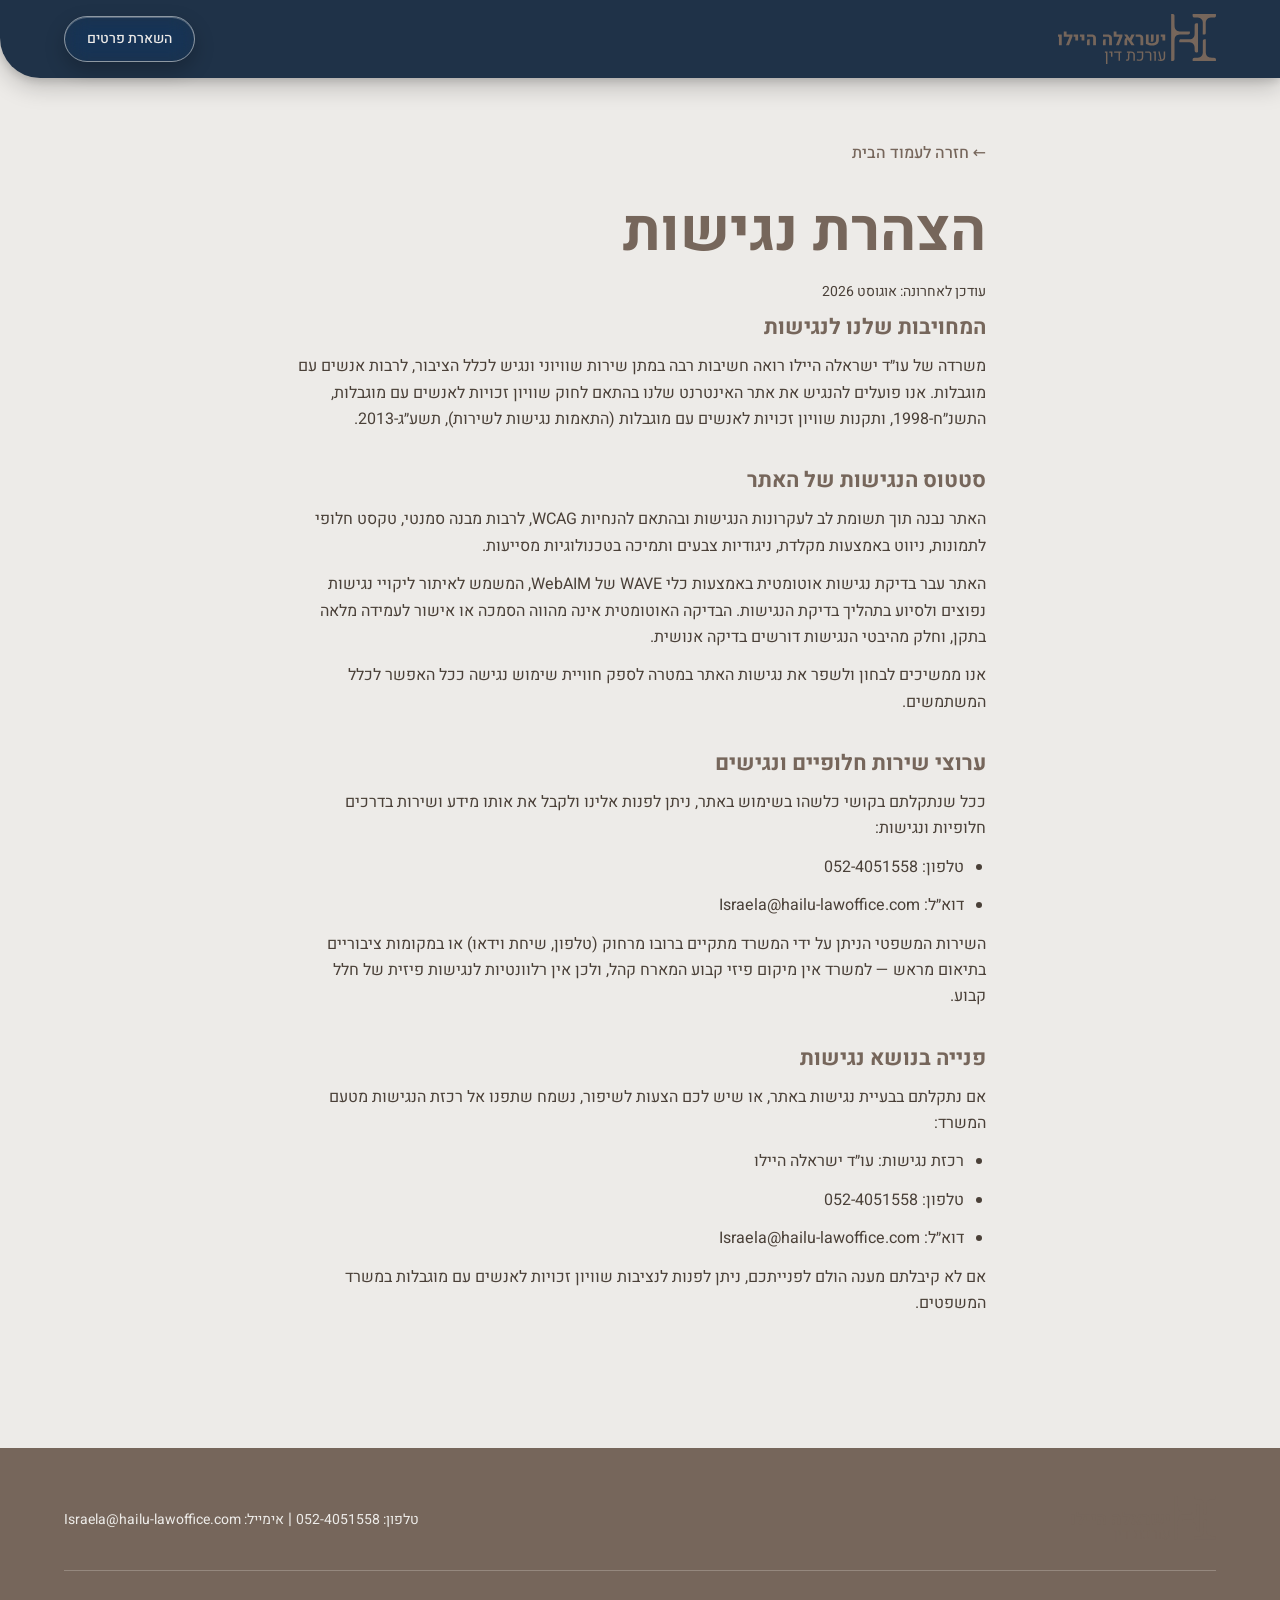
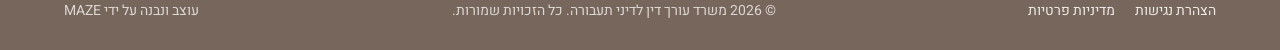
==== commit f52c9301: "Update accessibility-statement.html" ====
--- a/accessibility-statement.html
+++ b/accessibility-statement.html
@@ -51,14 +51,17 @@
 
         <section>
           <h2>סטטוס הנגישות של האתר</h2>
-          <p>
-            <span class="placeholder">[PLACEHOLDER — לעדכון לאחר ביצוע/אישור בדיקת נגישות]</span>
-            אתר זה נבנה תוך תשומת לב לעקרונות נגישות (מבנה כותרות סמנטי, טקסט
-            חלופי לתמונות, ניגודיות צבעים, תמיכה בניווט מקלדת ותאימות לקוראי מסך),
-            מתוך שאיפה לעמוד בדרישות תקן ישראלי 5568 (המבוסס על הנחיות WCAG 2.0)
-            ברמת AA. האתר נמצא בתהליך התאמה מלאה לתקן, ואנו פועלים להשלים בדיקת
-            נגישות מקיפה בליווי גורם מקצועי בתחום.
-          </p>
+     <p>
+  האתר נבנה תוך תשומת לב לעקרונות הנגישות ובהתאם להנחיות WCAG, לרבות מבנה סמנטי, טקסט חלופי לתמונות, ניווט באמצעות מקלדת, ניגודיות צבעים ותמיכה בטכנולוגיות מסייעות.
+</p>
+
+<p>
+  האתר עבר בדיקת נגישות אוטומטית באמצעות כלי WAVE של WebAIM, המשמש לאיתור ליקויי נגישות נפוצים ולסיוע בתהליך בדיקת הנגישות. הבדיקה האוטומטית אינה מהווה הסמכה או אישור לעמידה מלאה בתקן, וחלק מהיבטי הנגישות דורשים בדיקה אנושית.
+</p>
+
+<p>
+  אנו ממשיכים לבחון ולשפר את נגישות האתר במטרה לספק חוויית שימוש נגישה ככל האפשר לכלל המשתמשים.
+</p>
         </section>
 
         <section>
--- a/css/styles.css
+++ b/css/styles.css
@@ -916,7 +916,7 @@
    LEGAL PAGES (accessibility statement / privacy policy)
    ========================================================= */
 .legal-page {
-  padding-block: 64px 96px;
+  padding-block: 140px 96px;
 }
 
 .legal-page .container {
@@ -975,11 +975,29 @@
 }
 .legal-page__back:hover { text-decoration: underline; }
 
+.privacy-note-break {
+  display: inline;
+}
+
+@media (min-width: 761px) {
+  .privacy-note-break {
+    display: block;
+  }
+}
+
+
 /* =========================================================
    RESPONSIVE — MOBILE (≤760px)
    ========================================================= */
 @media (max-width: 760px) {
 
+   .form-privacy-note {
+  text-align: center;
+}
+   .privacy-note-break {
+  display: inline;
+}
+   
   .site-header__inner {
     padding-block: 8px 16px;
   }
@@ -1016,15 +1034,26 @@
     height: 38px; /* מובייל: 36px + 2px */
   }
 
-  .site-footer__top {
-    flex-direction: column;
-    text-align: center;
-  }
-
-  .site-footer__legal {
-    flex-direction: column;
-    text-align: center;
-  }
+.site-footer__top {
+  flex-direction: column;
+  text-align: center;
+}
+
+.site-footer__contact {
+  display: flex;
+  flex-direction: column;
+  align-items: center;
+  gap: 6px;
+}
+
+.site-footer__contact span[aria-hidden="true"] {
+  display: none;
+}
+
+.site-footer__legal {
+  flex-direction: column;
+  text-align: center;
+}
   /* HERO — MOBILE ONLY */
   .hero {
     min-height: 790px;
@@ -1148,6 +1177,10 @@
     flex-basis: 100%;
   }
 
+   .contact-form .form-privacy-note {
+  text-align: left;
+}
+   
   /* -----------------------------------------
      כפתור שליחה
      מתחת לטופס, מיושר לשמאל
